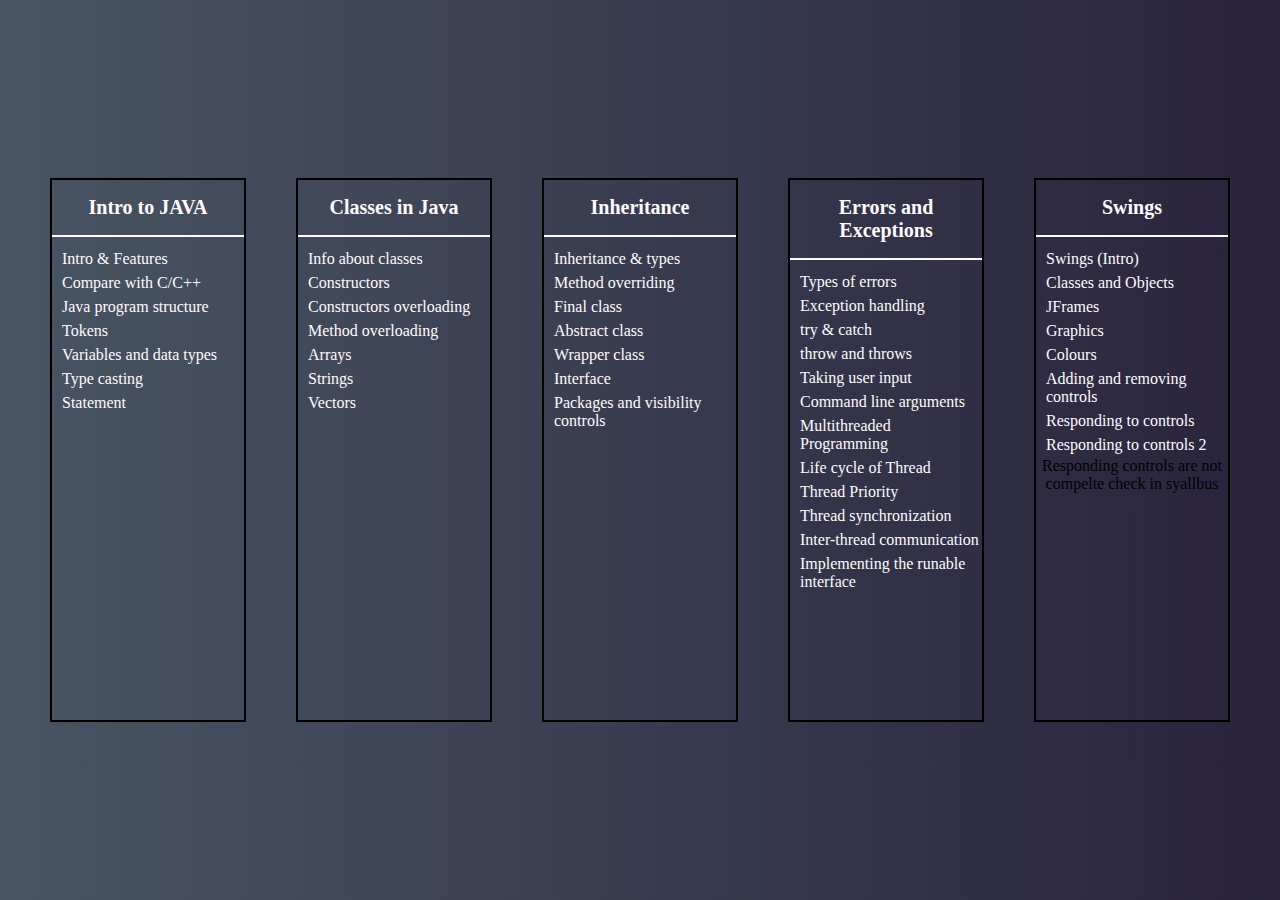
==== subjects/Java.html @ 28c9ec32 "Complete Notes" ====
<!DOCTYPE html>
<html lang="en">
  <head>
    <meta charset="UTF-8" />
    <meta http-equiv="X-UA-Compatible" content="IE=edge" />
    <meta name="viewport" content="width=device-width, initial-scale=1.0" />
    <title>Java</title>
    <link rel="stylesheet" href="../style.css" />
  </head>
  <body>
    <div id="subject-container">
      <div class="unit">
        <h2>Intro to JAVA</h2>
        <ul>
          <li>
            <a href="https://www.geeksforgeeks.org/introduction-to-java/"
              >Intro & Features
            </a>
          </li>
          <li>
            <a
              href="https://www.geeksforgeeks.org/similarities-and-difference-between-java-and-c/"
              >Compare with C/C++
            </a>
          </li>
          <li>
            <a
              href="https://www.scaler.com/topics/java/structure-of-java-program-and-java-syntax/"
              >Java program structure
            </a>
          </li>
          <li>
            <a href="https://www.geeksforgeeks.org/java-tokens/"> Tokens </a>
          </li>
          <li>
            <a href="https://www.geeksforgeeks.org/data-types-in-java/"
              >Variables and data types
            </a>
          </li>
          <li>
            <a
              href="https://www.geeksforgeeks.org/java-program-to-implement-type-casting-and-type-conversion/"
              >Type casting
            </a>
          </li>
          <li>
            <a href="https://www.scaler.com/topics/control-statements-in-java/"
              >Statement
            </a>
          </li>
        </ul>
      </div>
      <div class="unit">
        <h2>Classes in Java</h2>
        <ul>
          <li>
            <a href="https://www.geeksforgeeks.org/classes-objects-java/"
              >Info about classes
            </a>
          </li>
          <li>
            <a href="https://www.geeksforgeeks.org/constructors-in-java/"
              >Constructors
            </a>
          </li>
          <li>
            <a
              href="https://www.geeksforgeeks.org/constructor-overloading-java/"
              >Constructors overloading
            </a>
          </li>
          <li>
            <a href="https://www.geeksforgeeks.org/method-overloading-in-java/"
              >Method overloading
            </a>
          </li>
          <li>
            <a href="https://www.geeksforgeeks.org/arrays-in-java/">Arrays</a>
          </li>
          <li>
            <a href="https://www.geeksforgeeks.org/strings-in-java/">Strings</a>
          </li>
          <li>
            <a href="https://www.geeksforgeeks.org/java-util-vector-class-java/"
              >Vectors
            </a>
          </li>
        </ul>
      </div>
      <div class="unit">
        <h2>Inheritance</h2>
        <ul>
          <li>
            <a href="https://www.geeksforgeeks.org/inheritance-in-java/"
              >Inheritance & types
            </a>
          </li>
          <li>
            <a href="https://www.geeksforgeeks.org/overriding-in-java/"
              >Method overriding
            </a>
          </li>
          <li>
            <a href="https://www.scaler.com/topics/final-class-in-java/"
              >Final class
            </a>
          </li>
          <li>
            <a href="https://www.geeksforgeeks.org/abstract-classes-in-java/"
              >Abstract class
            </a>
          </li>
          <li>
            <a href="https://www.geeksforgeeks.org/wrapper-classes-java/"
              >Wrapper class
            </a>
          </li>
          <li>
            <a href="https://www.geeksforgeeks.org/interfaces-in-java/"
              >Interface
            </a>
          </li>
          <li>
            <a
              href="https://www.geeksforgeeks.org/controlling-the-visibility-of-class-and-interface-in-java/"
              >Packages and visibility controls
            </a>
          </li>
        </ul>
      </div>
      <div class="unit">
        <h2>Errors and Exceptions</h2>
        <ul>
          <li>
            <a
              href="https://www.scaler.com/topics/java/error-vs-exception-in-java/"
              >Types of errors
            </a>
          </li>
          <li>
            <a href="https://www.geeksforgeeks.org/exceptions-in-java/">
              Exception handling
            </a>
          </li>
          <li>
            <a href="https://www.w3schools.com/java/java_try_catch.asp">
              try & catch
            </a>
          </li>
          <li>
            <a
              href="https://www.javatpoint.com/difference-between-throw-and-throws-in-java"
            >
              throw and throws
            </a>
          </li>
          <li>
            <a
              href="https://www.geeksforgeeks.org/how-to-take-input-from-user-in-java/"
              >Taking user input
            </a>
          </li>
          <li>
            <a
              href="https://www.geeksforgeeks.org/command-line-arguments-in-java/"
            >
              Command line arguments
            </a>
          </li>
          <li>
            <a href="https://www.geeksforgeeks.org/multithreading-in-java/"
              >Multithreaded Programming
            </a>
          </li>
          <li>
            <a
              href="https://www.geeksforgeeks.org/lifecycle-and-states-of-a-thread-in-java/"
              >Life cycle of Thread
            </a>
          </li>
          <li>
            <a
              href="https://www.geeksforgeeks.org/java-thread-priority-multithreading/"
              >Thread Priority
            </a>
          </li>
          <li>
            <a href="https://www.geeksforgeeks.org/synchronization-in-java/">
              Thread synchronization
            </a>
          </li>
          <li>
            <a
              href="https://www.geeksforgeeks.org/inter-thread-communication-java/"
            >
              Inter-thread communication
            </a>
          </li>
          <li>
            <a href="https://www.geeksforgeeks.org/runnable-interface-in-java/">
              Implementing the runable interface
            </a>
          </li>
        </ul>
      </div>
      <div class="unit">
        <h2>Swings</h2>
        <ul>
          <li>
            <a href="https://www.geeksforgeeks.org/introduction-to-java-swing/"
              >Swings (Intro)
            </a>
          </li>
          <li>
            <a href="https://www.geeksforgeeks.org/classes-objects-java/"
              >Classes and Objects
            </a>
          </li>
          <li>
            <a href="https://www.javatpoint.com/java-jframe">JFrames</a>
          </li>
          <li>
            <a href="https://www.javatpoint.com/Graphics-in-swing">Graphics</a>
          </li>
          <li>
            <a href="https://www.geeksforgeeks.org/java-awt-color-class/">
              Colours
            </a>
          </li>
          <li>
            <a href="#"> Adding and removing controls </a>
          </li>
          <li>
            <a href="https://javahelponline.com/responding-to-controls-3557">
              Responding to controls
            </a>
          </li>
          <li>
            <a
              href="https://bcisnotes.com/fifthsemester/java/responding-to-controls-using-awt-controls-layout-managers-and-menus-bcis-notes/"
            >
              Responding to controls 2
            </a>
          </li>
          <p>Responding controls are not compelte check in syallbus</p>
        </ul>
      </div>
    </div>
  </body>
</html>
---- style.css ----
* {
  margin: 0;
  padding: 0;
  list-style-type: none;
}

body {
  height: 100vh;
}

a {
  color: #fffaff;
  text-decoration: none;
}

h1 {
  text-align: center;
  padding-top: 50px;
  padding-bottom: 50px;
  background-color: rebeccapurple;
  text-transform: uppercase;
  /* letter-spacing: 10px; */
}

#container {
  display: flex;
  justify-content: space-evenly;
  align-items: center;
  flex-wrap: wrap;
  background-color: #fffaff;
  width: 100%;
  height: 100%;
  background-image: linear-gradient(90deg, #485563, #29323c);
}

.subject {
  display: flex;
  justify-content: center;
  align-items: center;
  font-size: 1.3rem;
  font-weight: bold;
  text-transform: uppercase;
  background-color: #202019;
  color: #fffaff;
  height: 200px;
  width: 400px;
  letter-spacing: 2px;
  background-image: none;
  transition: all 300ms;
}

.subject:hover {
  background-color: #fffaff;
  border: 12px solid;
  border-radius: 10px;
  background-repeat: no-repeat;
  background-size: cover;
  color: transparent;
}

.subject:hover a {
  color: transparent;
}

#IP:hover {
  background-image: url("images/IP.jpg");
  border-color: #537c78;
}

#OS:hover {
  background-image: url("images/Os.jpg");
  border-color: #7ba591;
}
#CO:hover {
  background-image: url("images/Co.jpeg");
  border-color: #cc222b;
}

#JAVA:hover {
  background-image: url("images/java.jpg");
  border-color: #f15b4c;
}

#PYTHON:hover {
  background-image: url("images/python.jpg");
  border-color: #faa41b;
}

#CC:hover {
  background-image: url("images/CC.jpg");
  border-color: #ffd45b;
}

#subject-container {
  display: flex;
  justify-content: space-evenly;
  align-items: center;
  background-image: linear-gradient(90deg, #485563, #29233c);
  height: 100%;
}

.unit {
  text-align: center;
  border: 2px solid black;
  width: 15%;
  height: 60%;
}

.unit h2 {
  padding: 16px;
  color: #fffaff;
  font-size: 1.25rem;
  font-weight: bold;
  border-bottom: 2px solid #fffaff;
  margin-bottom: 10px;
}

.unit li {
  text-align: left;
  padding: 3px 0px;
  padding-left: 10px;
  transition: all 200ms;
  color: #fffaff;
}

.unit li:hover {
  padding-left: 20px;
  font-size: 1.25rem;
}
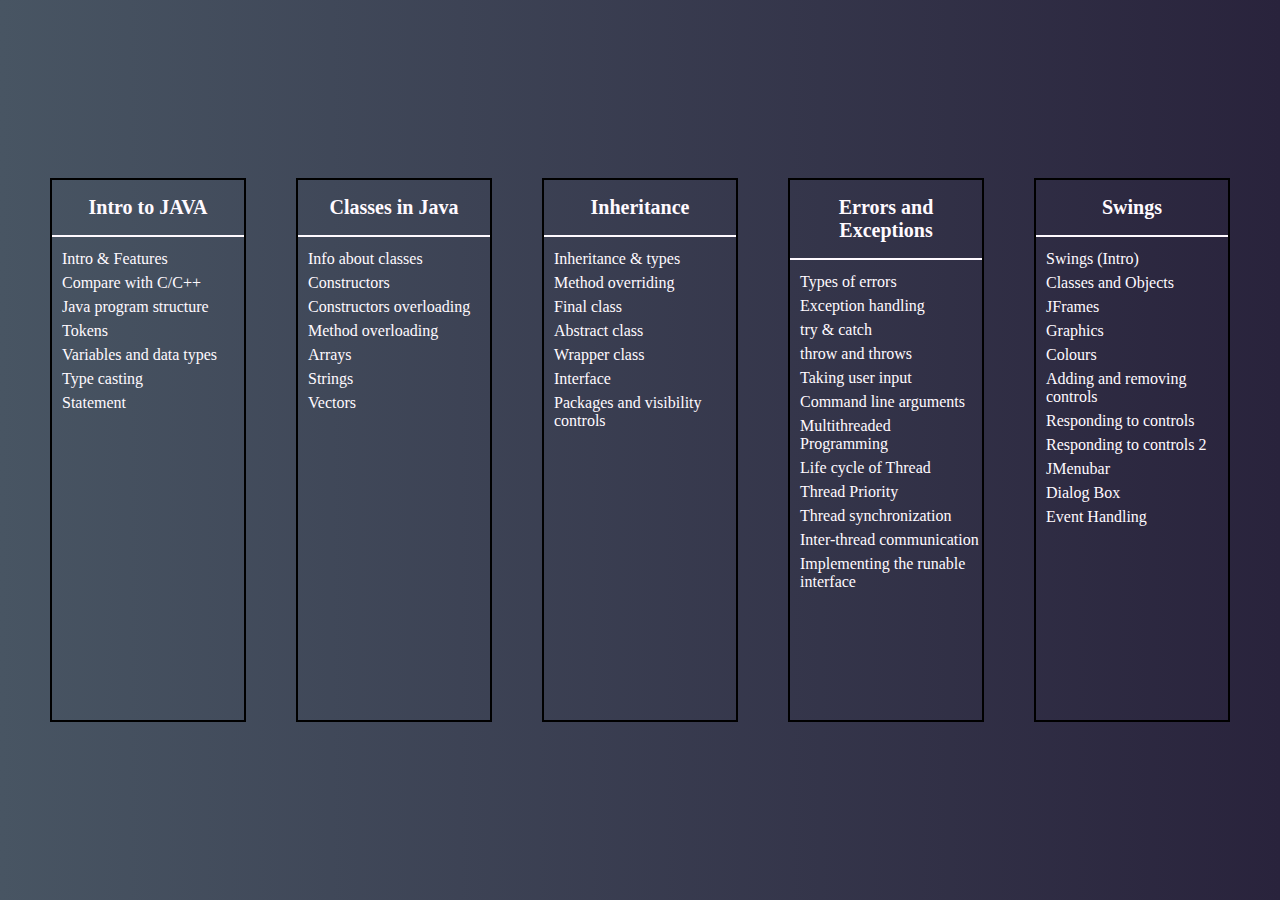
==== commit 9b1d0cc1: "Complete" ====
--- a/subjects/Java.html
+++ b/subjects/Java.html
@@ -148,9 +148,7 @@
             </a>
           </li>
           <li>
-            <a
-              href="https://www.javatpoint.com/difference-between-throw-and-throws-in-java"
-            >
+            <a href="https://www.geeksforgeeks.org/throw-throws-java/">
               throw and throws
             </a>
           </li>
@@ -228,7 +226,10 @@
             </a>
           </li>
           <li>
-            <a href="#"> Adding and removing controls </a>
+            <a
+              href="https://bcisnotes.com/fifthsemester/java/adding-and-removing-controls-using-awt-controls-layout-managers-and-menus-bcis-notes/"
+              >Adding and removing controls
+            </a>
           </li>
           <li>
             <a href="https://javahelponline.com/responding-to-controls-3557">
@@ -242,7 +243,21 @@
               Responding to controls 2
             </a>
           </li>
-          <p>Responding controls are not compelte check in syallbus</p>
+          <li>
+            <a href="https://www.geeksforgeeks.org/java-swing-jmenubar/"
+              >JMenubar
+            </a>
+          </li>
+          <li>
+            <a href="https://www.geeksforgeeks.org/java-swing-jdialog-examples/"
+              >Dialog Box
+            </a>
+          </li>
+          <li>
+            <a href="https://www.geeksforgeeks.org/event-handling-in-java/"
+              >Event Handling
+            </a>
+          </li>
         </ul>
       </div>
     </div>
--- a/style.css
+++ b/style.css
@@ -127,3 +127,19 @@
   padding-left: 20px;
   font-size: 1.25rem;
 }
+
+@media (min-width: 200px) and (max-width: 900px) {
+  #subject-container {
+    flex-direction: column;
+    height: 200%;
+  }
+
+  .unit {
+    width: 90%;
+    margin: 30px 0px;
+  }
+
+  .unit li {
+    font-size: 12px;
+  }
+}
